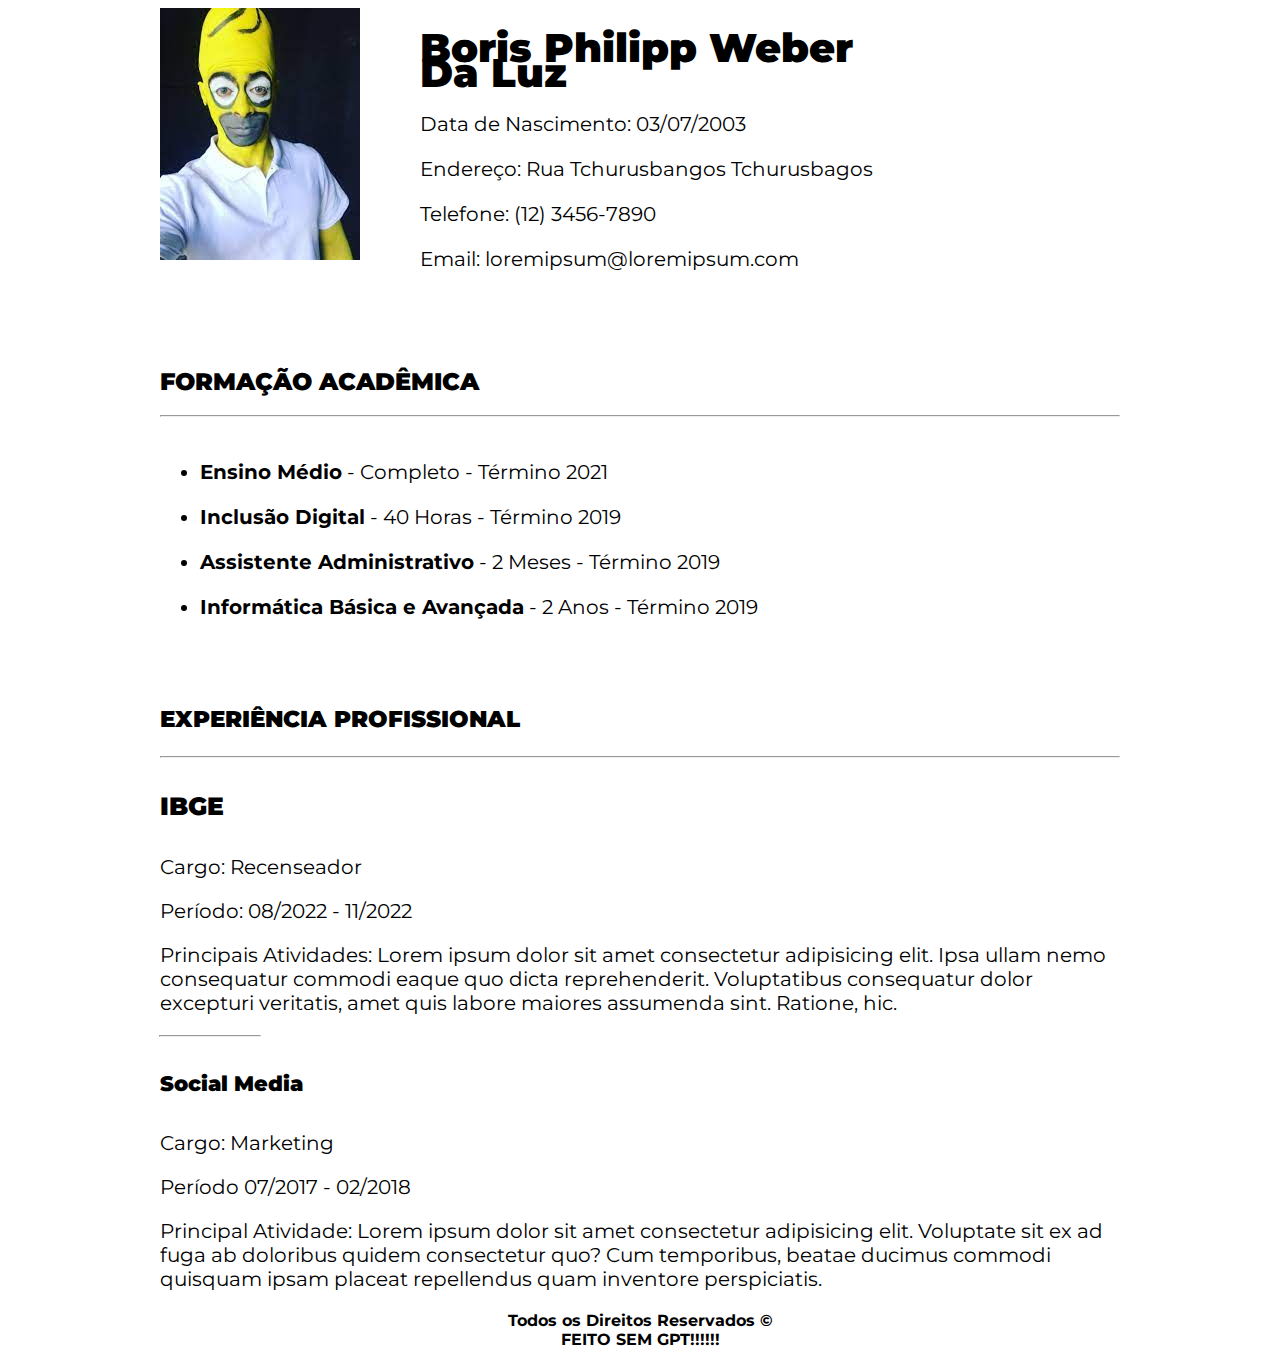
==== Aula-3/index.html @ 1db7b886 "ajustes de hr" ====
<!DOCTYPE html>
<html lang="pt-br">
<head>
    <meta charset="UTF-8">
    <meta name="viewport" content="width=device-width, initial-scale=1.0">
    <title>CV</title>
    <link rel="preconnect" href="https://fonts.googleapis.com">
    <link rel="preconnect" href="https://fonts.gstatic.com" crossorigin>
    <link href="https://fonts.googleapis.com/css2?family=Montserrat:ital,wght@0,100..900;1,100..900&display=swap" rel="stylesheet">
    <style>
        * {
            font-family: Montserrat;

        }

        .corpo{
            margin: auto;
            width: 960px;
        }

        .conteudo{
            display: table;
        }

        .imagem{
            display: table-cell;
            float: left;
        }

        .texto{
            display: table-cell;
            float: left;
            width: 500px;
            padding-left: 60px;
            font-size: 20px;
            line-height:25px;
        }

        
        .formacao{
            padding-top: 55px;
            margin: auto;
            width: 960px;
        }


        .lista_formacao{
            font-size: 20px;
            line-height: 45px;
            padding-top: 5px;
        }

        .xp_pro{
            padding-top: 30px;
            margin: auto;
            width: 960px;
        }

        footer{
            text-align: center;
        }
        
        .h_exp{
            font-size: 20px;
        }

        .emp_text{
            font-size: 25px;
        }

        .desc{
            font-size: 20px;
        }

        .barra_final{
            width: 100px;
            margin-left: -1px;
            
        }


    </style>
</head>
<body>
    <section class="corpo">
        <div class="conteudo">
            <div class="imagem">
                <img src="Sem título.jpg" alt="Foto">
            </div>

            <div class="texto">
                <h1><strong>Boris Philipp Weber Da Luz</strong></h1>
                <p>Data de Nascimento: 03/07/2003</p>
                <p>Endereço: Rua Tchurusbangos Tchurusbagos</p>
                <p>Telefone: (12) 3456-7890</p>
                <p>Email: loremipsum@loremipsum.com</p>
             </div>
        </div>
    </section>
  
    <section class="formacao">
        <div class="pr_formacao">
            <h2><strong>FORMAÇÃO ACADÊMICA</strong></h2>
        </div>
        <hr>

        <div class="lista_formacao">
            <ul>
                <li><strong>Ensino Médio</strong> - Completo - Término 2021</li>
                <li><strong>Inclusão Digital</strong> - 40 Horas - Término 2019</li>
                <li><strong>Assistente Administrativo</strong> - 2 Meses - Término 2019</li>
                <li><strong>Informática Básica e Avançada</strong> - 2 Anos - Término 2019</li>
            </ul>
        </div>
    </section>

    <section class="xp_pro">
        <div class="h_exp">
            <h3><strong>EXPERIÊNCIA PROFISSIONAL</strong></h3>
        </div>
        <hr>

        <div class="emp_text">
            <h4><strong>IBGE</strong></h4>
        </div>

        <div class="desc">
            <p>Cargo: Recenseador</p>
            <p>Período: 08/2022 - 11/2022</p>
            <p>Principais Atividades: Lorem ipsum dolor sit amet consectetur adipisicing elit. Ipsa ullam nemo consequatur commodi eaque quo dicta reprehenderit. Voluptatibus consequatur dolor excepturi veritatis, amet quis labore maiores assumenda sint. Ratione, hic.</p>
        </div>

        <hr class="barra_final">

        <div class="emp_text">
            <h5><strong>Social Media</strong></h5>
        </div>

        <div class="desc">
            <p>Cargo: Marketing</p>
            <p>Período 07/2017 - 02/2018</p>
            <p>Principal Atividade: Lorem ipsum dolor sit amet consectetur adipisicing elit. Voluptate sit ex ad fuga ab doloribus quidem consectetur quo? Cum temporibus, beatae ducimus commodi quisquam ipsam placeat repellendus quam inventore perspiciatis.</p>
        </div>
    </section>

    <footer><strong>Todos os Direitos Reservados &copy;</strong></footer>
    <footer><b>FEITO SEM GPT!!!!!!</b></footer>
</body>
</html>
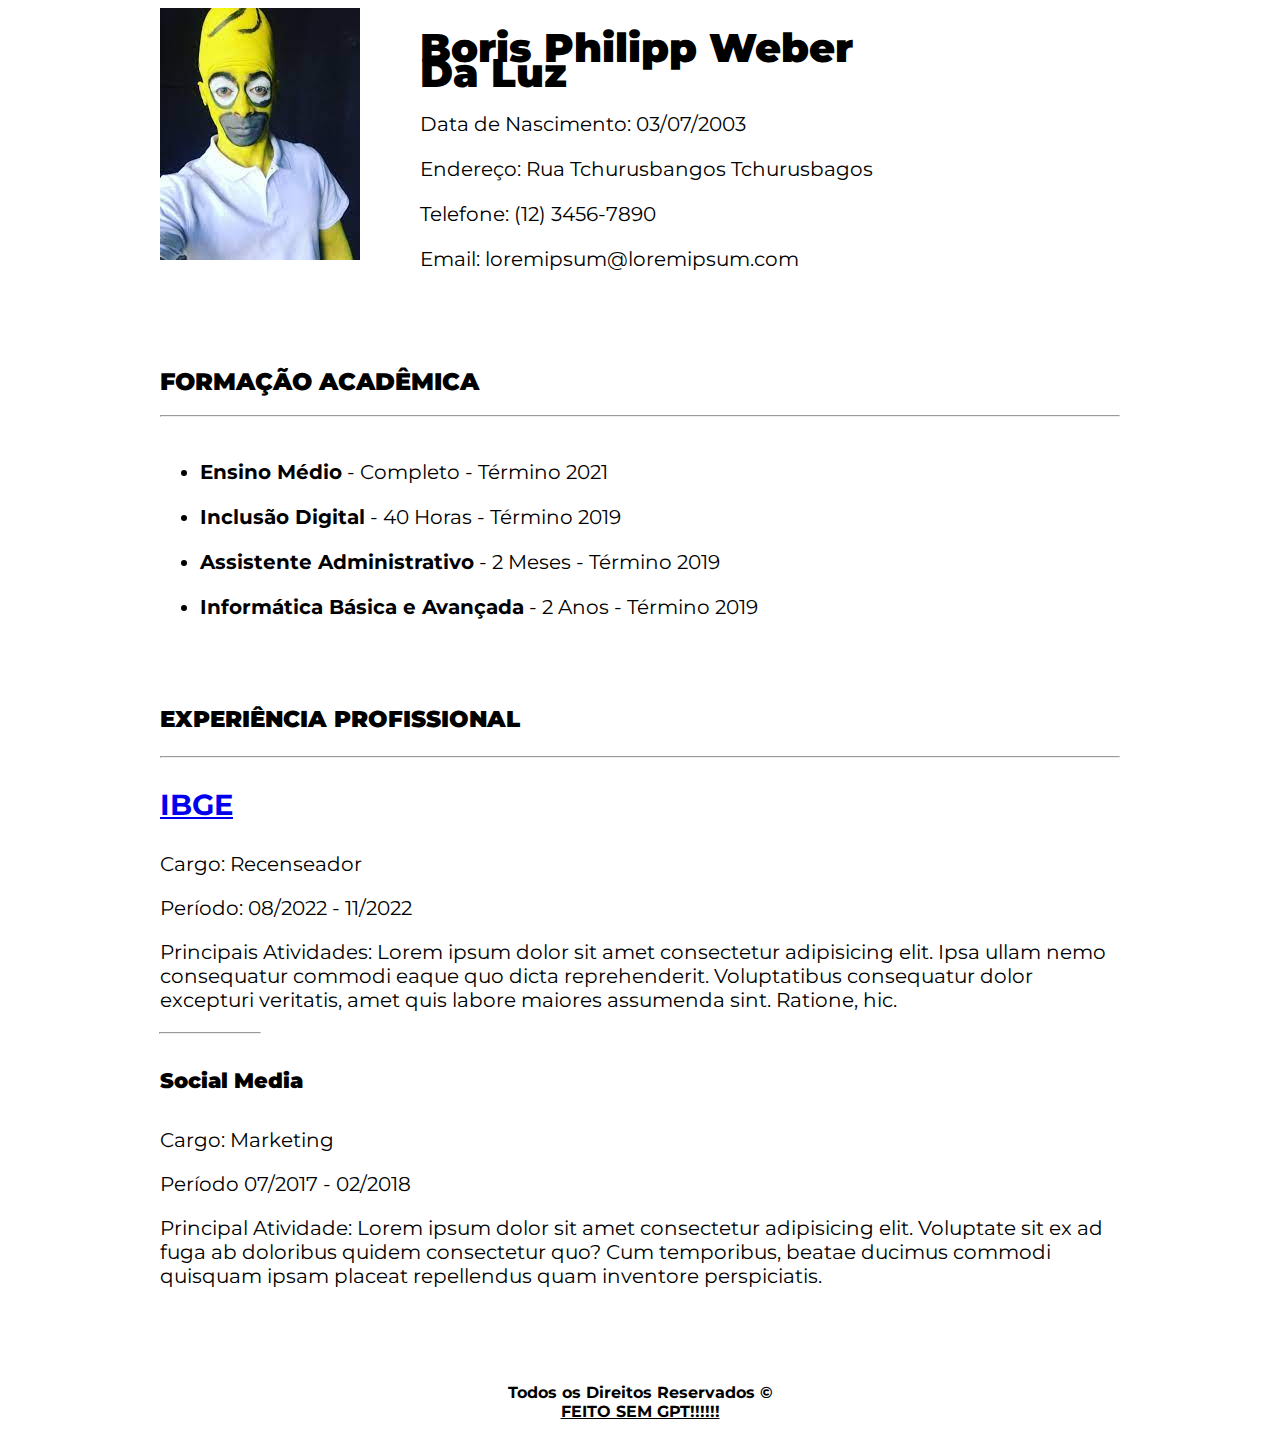
==== commit f97efe1c: "ajustes de ancora ibge e rodape" ====
--- a/Aula-3/index.html
+++ b/Aula-3/index.html
@@ -56,8 +56,9 @@
             width: 960px;
         }
 
-        footer{
+        .rodape{
             text-align: center;
+            padding-top: 75px;
         }
         
         .h_exp{
@@ -75,7 +76,6 @@
         .barra_final{
             width: 100px;
             margin-left: -1px;
-            
         }
 
 
@@ -121,7 +121,7 @@
         <hr>
 
         <div class="emp_text">
-            <h4><strong>IBGE</strong></h4>
+            <a href="https://www.ibge.gov.br/"><h3>IBGE</h3></a>
         </div>
 
         <div class="desc">
@@ -143,7 +143,9 @@
         </div>
     </section>
 
-    <footer><strong>Todos os Direitos Reservados &copy;</strong></footer>
-    <footer><b>FEITO SEM GPT!!!!!!</b></footer>
+    <article class = "rodape">
+        <footer><strong>Todos os Direitos Reservados &copy;</strong></footer>
+        <footer><b><u>FEITO SEM GPT!!!!!!</u></b></footer>
+    </article>
 </body>
 </html>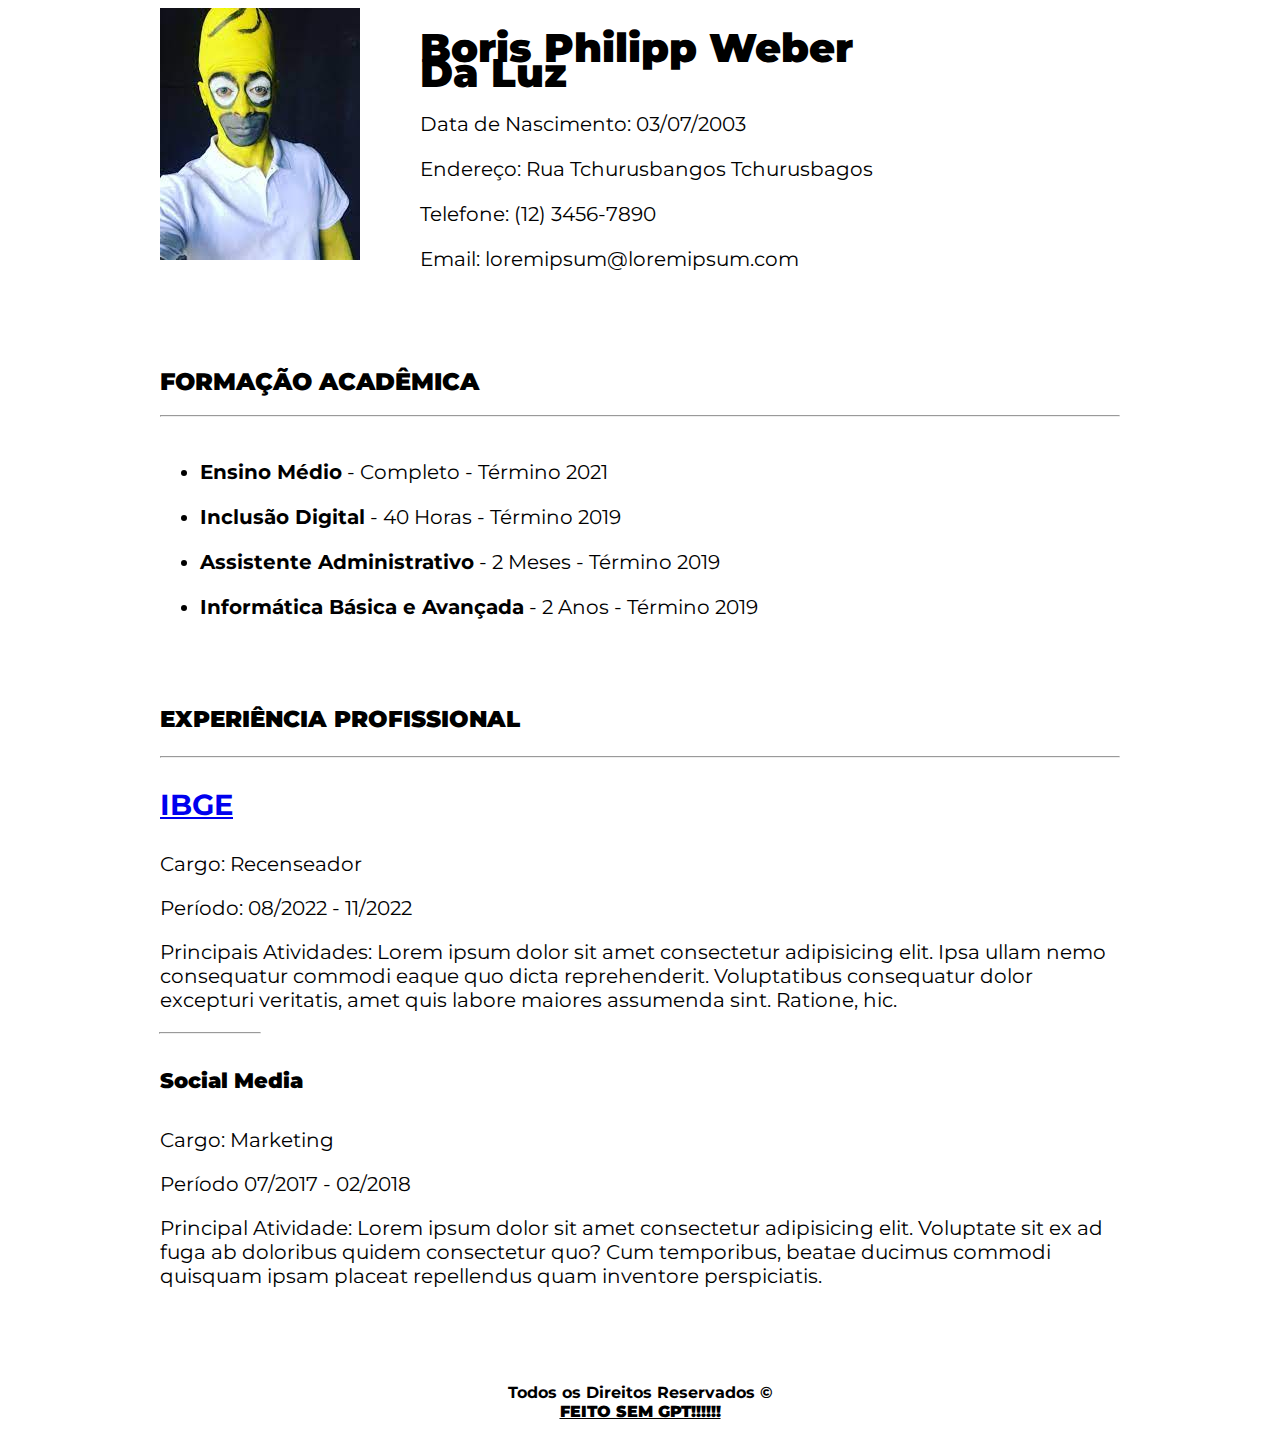
==== commit 4b9fde09: "ajuste de rodape" ====
--- a/Aula-3/index.html
+++ b/Aula-3/index.html
@@ -144,8 +144,7 @@
     </section>
 
     <article class = "rodape">
-        <footer><strong>Todos os Direitos Reservados &copy;</strong></footer>
-        <footer><b><u>FEITO SEM GPT!!!!!!</u></b></footer>
+        <footer><strong>Todos os Direitos Reservados &copy; <br> <b><u>FEITO SEM GPT!!!!!!</u></b></strong></footer>
     </article>
 </body>
 </html>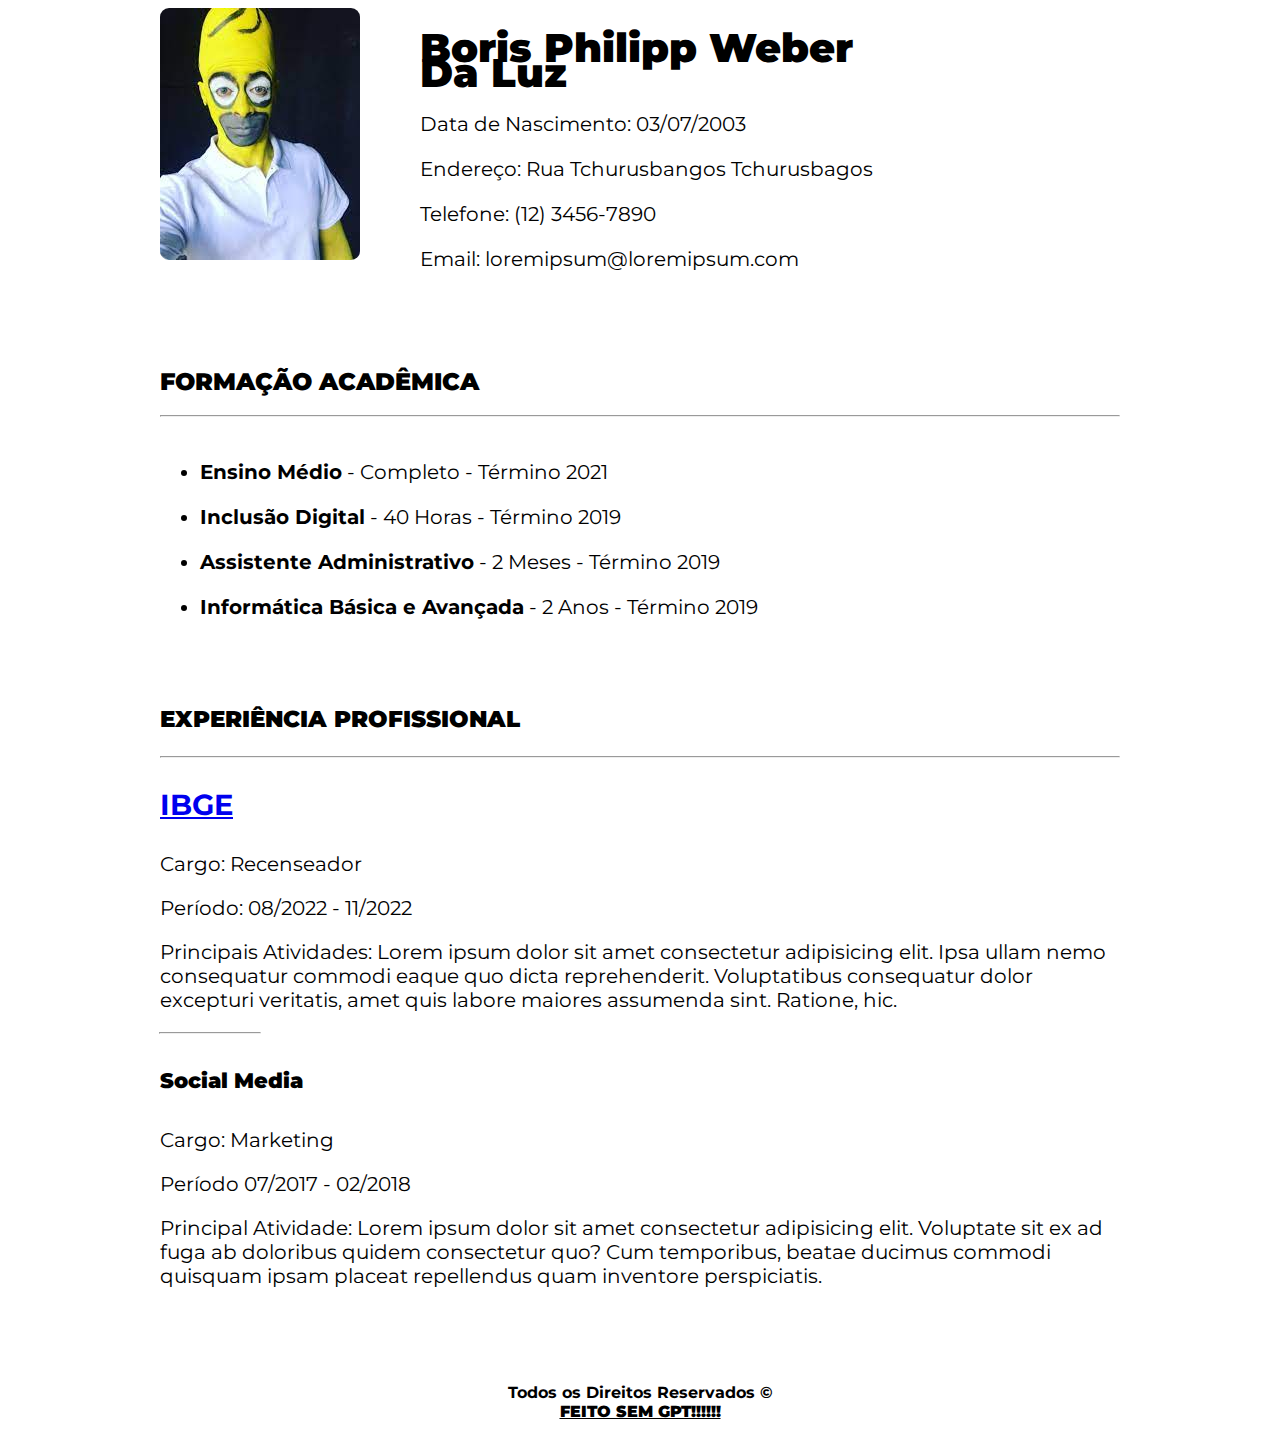
==== commit 28243a45: "ajustes de borda da foto" ====
--- a/Aula-3/index.html
+++ b/Aula-3/index.html
@@ -11,6 +11,10 @@
         * {
             font-family: Montserrat;
 
+        }
+
+        img{
+            border-radius: 9px;
         }
 
         .corpo{
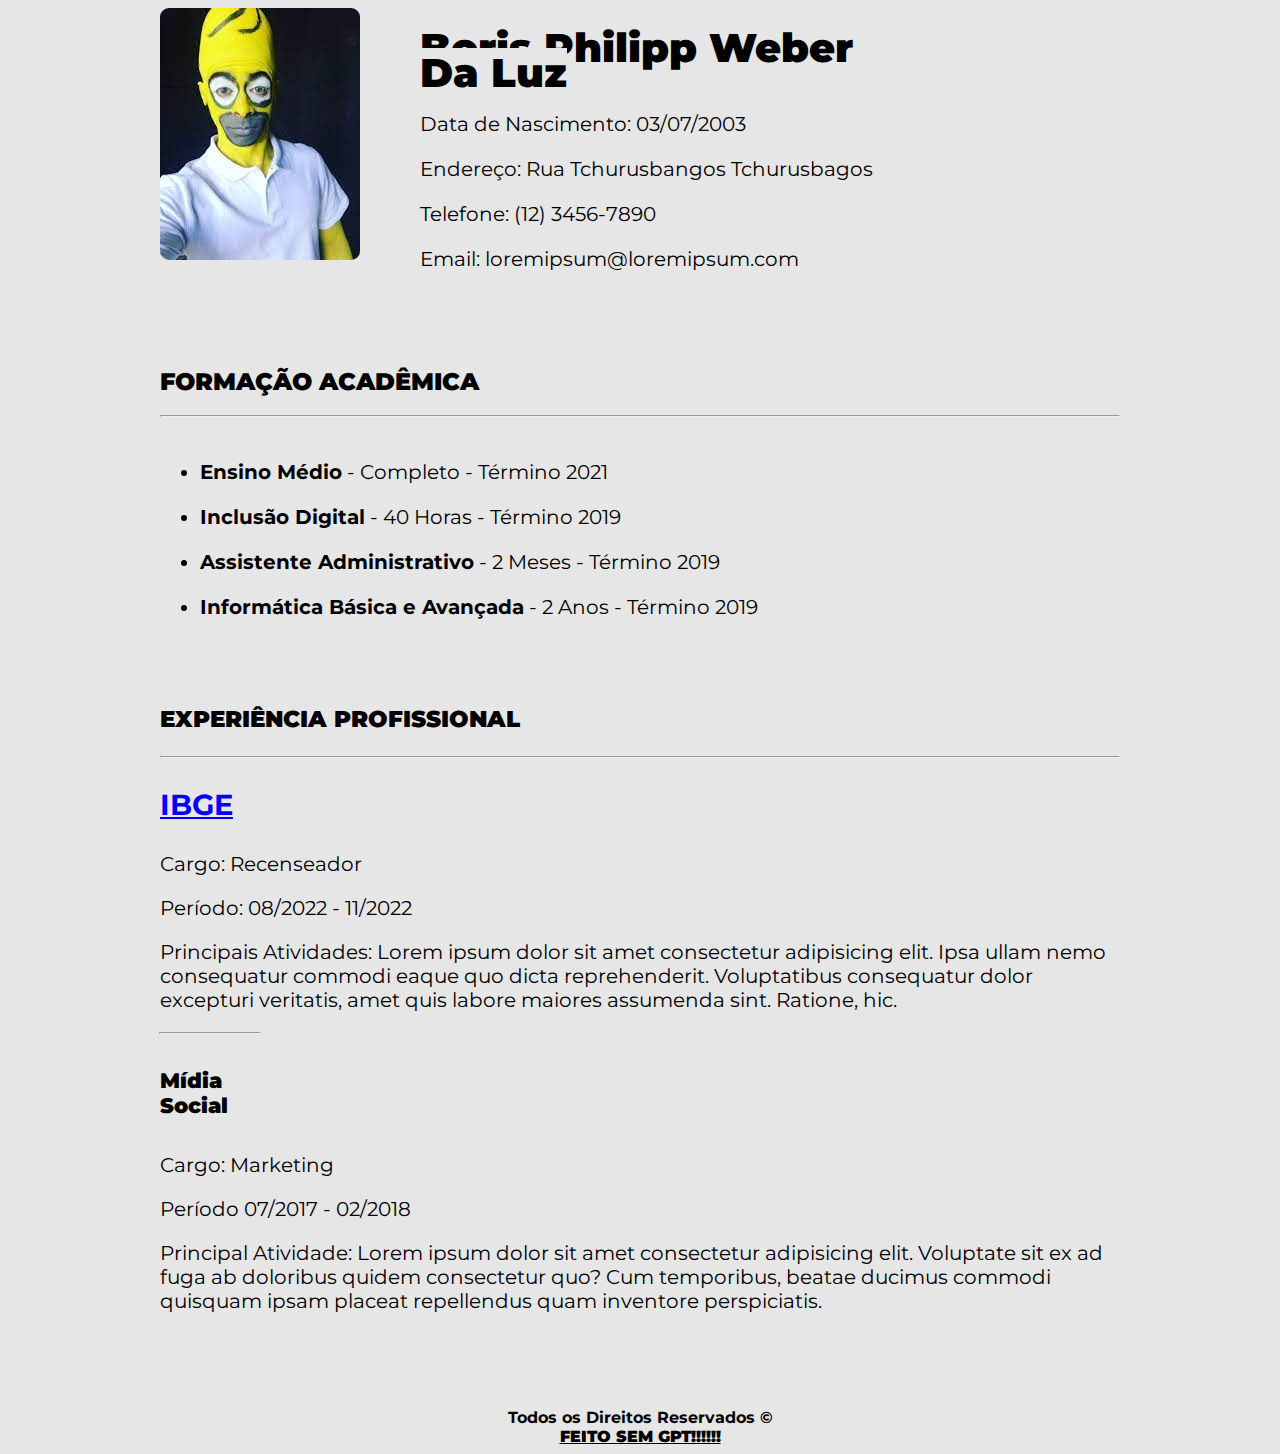
==== commit a35e0303: "ajeitando o link que cobria a linha inteira que estava" ====
--- a/Aula-3/index.html
+++ b/Aula-3/index.html
@@ -10,7 +10,11 @@
     <style>
         * {
             font-family: Montserrat;
+            background-color: #e6e6e6;
+        }
 
+        a:link, a:visited{
+            color:blue /* MUAHAHHAHAHA COR SEM O CÓDIGO HEXADECIMAL */
         }
 
         img{
@@ -26,12 +30,12 @@
             display: table;
         }
 
-        .imagem{
+        #imagem{
             display: table-cell;
             float: left;
         }
 
-        .texto{
+        #texto{
             display: table-cell;
             float: left;
             width: 500px;
@@ -60,7 +64,7 @@
             width: 960px;
         }
 
-        .rodape{
+        #rodape{
             text-align: center;
             padding-top: 75px;
         }
@@ -71,28 +75,28 @@
 
         .emp_text{
             font-size: 25px;
+            padding-right: 960px;
         }
 
         .desc{
             font-size: 20px;
         }
 
-        .barra_final{
+        #barra_final{
             width: 100px;
             margin-left: -1px;
         }
-
 
     </style>
 </head>
 <body>
     <section class="corpo">
         <div class="conteudo">
-            <div class="imagem">
+            <div id="imagem">
                 <img src="Sem título.jpg" alt="Foto">
             </div>
 
-            <div class="texto">
+            <div id="texto">
                 <h1><strong>Boris Philipp Weber Da Luz</strong></h1>
                 <p>Data de Nascimento: 03/07/2003</p>
                 <p>Endereço: Rua Tchurusbangos Tchurusbagos</p>
@@ -103,7 +107,7 @@
     </section>
   
     <section class="formacao">
-        <div class="pr_formacao">
+        <div id="pr_formacao">
             <h2><strong>FORMAÇÃO ACADÊMICA</strong></h2>
         </div>
         <hr>
@@ -134,10 +138,10 @@
             <p>Principais Atividades: Lorem ipsum dolor sit amet consectetur adipisicing elit. Ipsa ullam nemo consequatur commodi eaque quo dicta reprehenderit. Voluptatibus consequatur dolor excepturi veritatis, amet quis labore maiores assumenda sint. Ratione, hic.</p>
         </div>
 
-        <hr class="barra_final">
+        <hr id="barra_final">
 
         <div class="emp_text">
-            <h5><strong>Social Media</strong></h5>
+            <h5><strong>Mídia Social</strong></h5>
         </div>
 
         <div class="desc">
@@ -147,8 +151,8 @@
         </div>
     </section>
 
-    <article class = "rodape">
+    <article id = "rodape">
         <footer><strong>Todos os Direitos Reservados &copy; <br> <b><u>FEITO SEM GPT!!!!!!</u></b></strong></footer>
     </article>
 </body>
-</html>+</html>
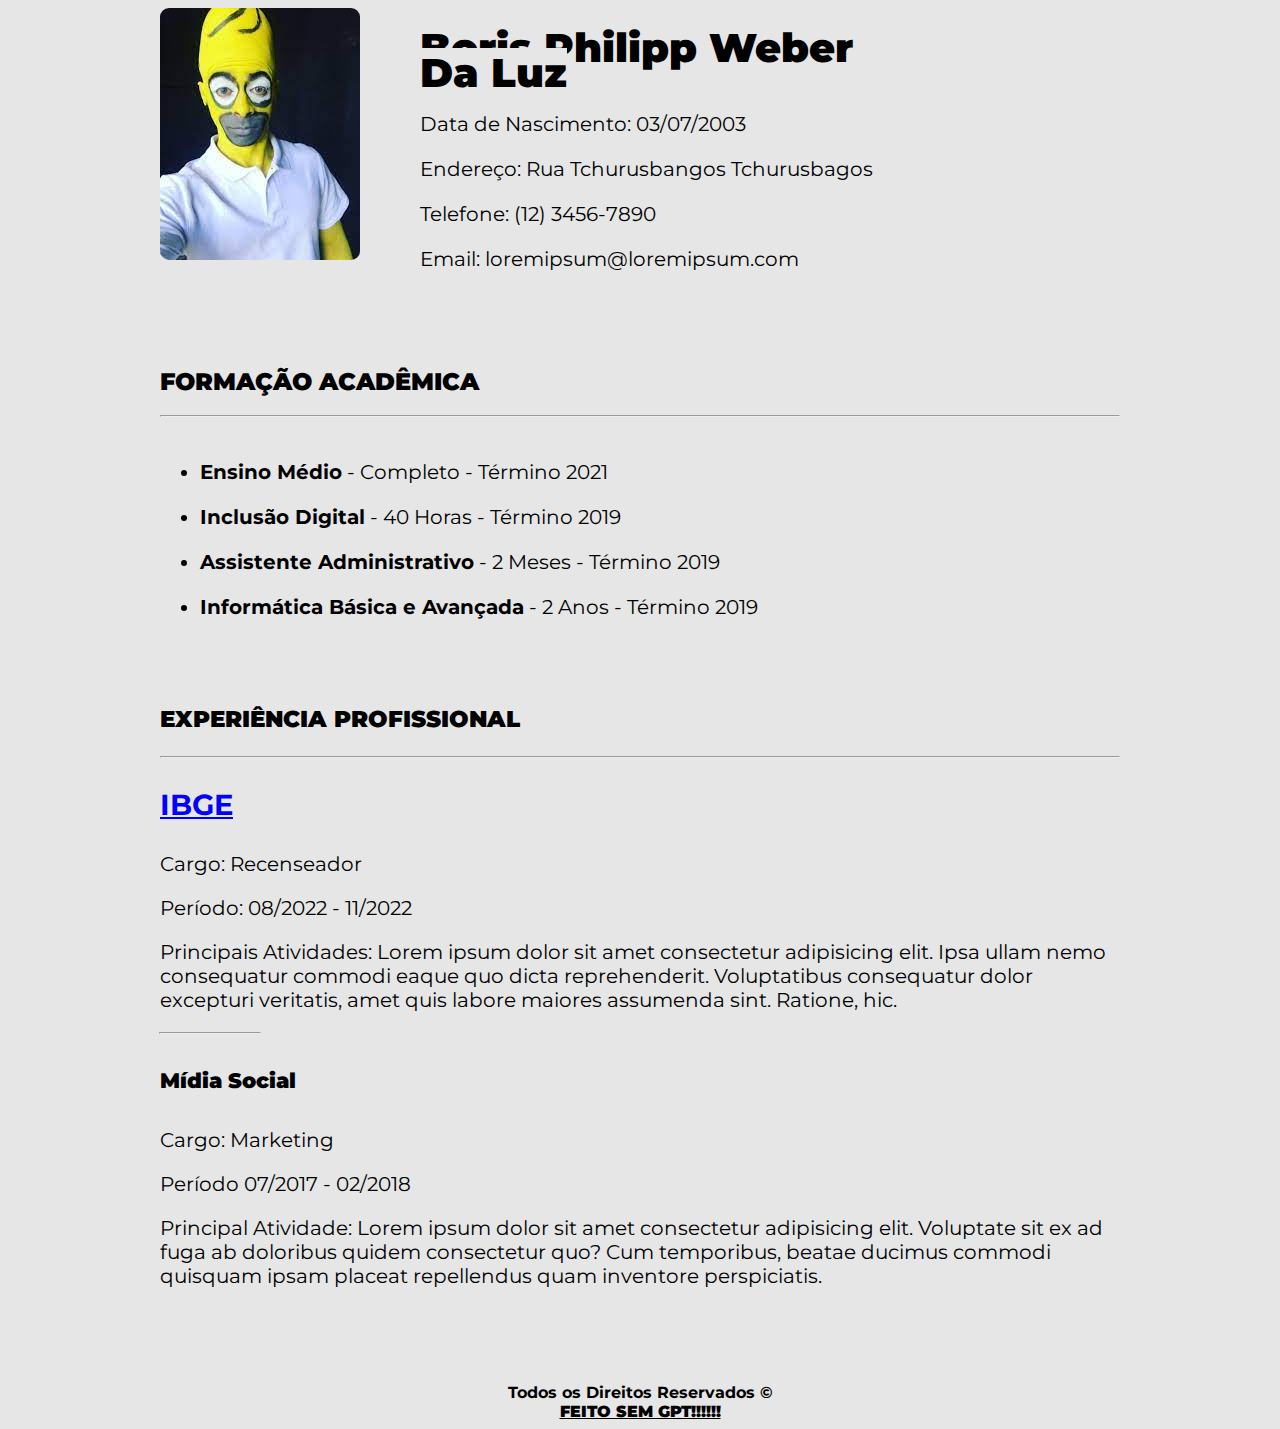
==== commit 871d5d9d: "arrumando link e estilos" ====
--- a/Aula-3/index.html
+++ b/Aula-3/index.html
@@ -75,7 +75,6 @@
 
         .emp_text{
             font-size: 25px;
-            padding-right: 960px;
         }
 
         .desc{
